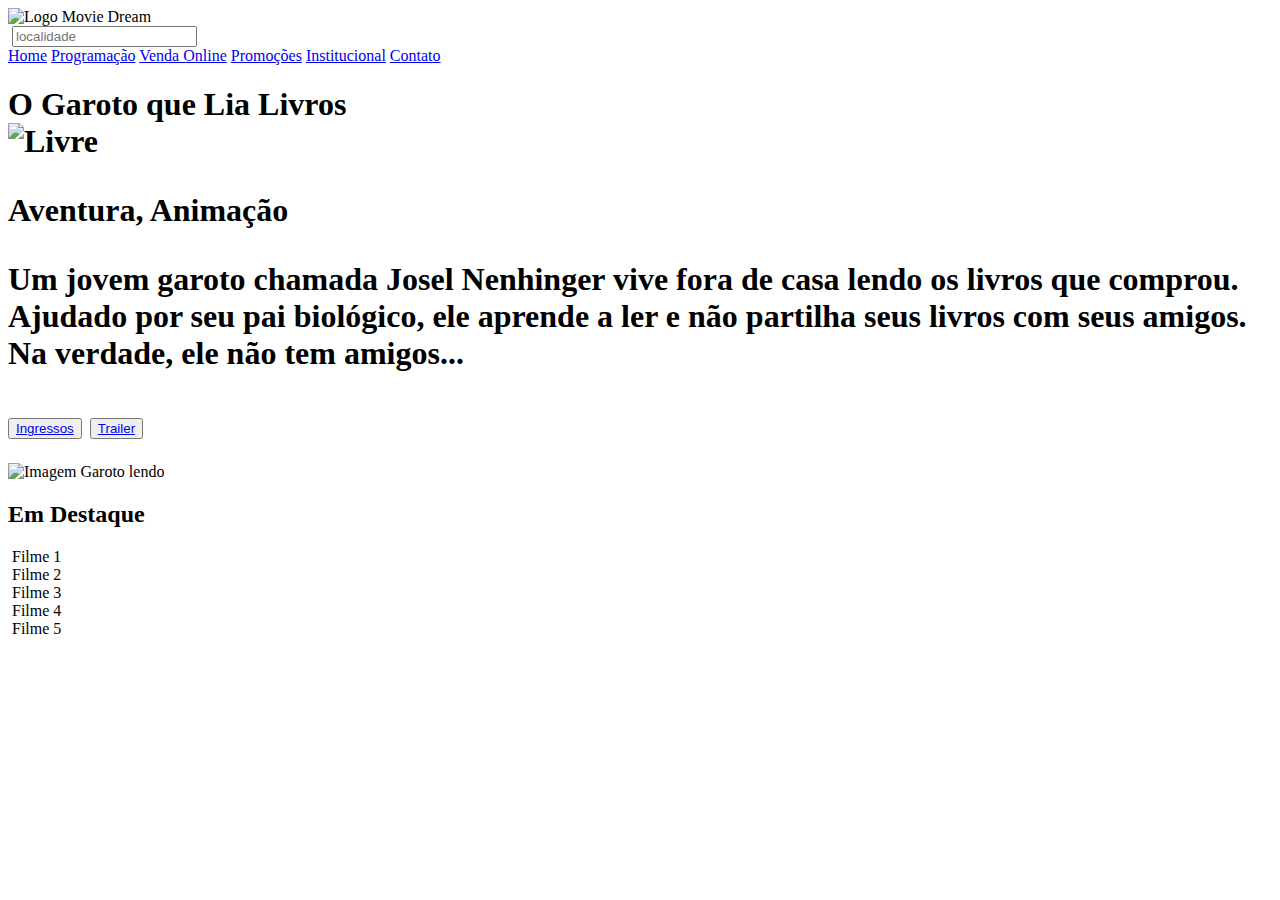
==== index.html @ 8796c6b0 "Create index.html" ====
<!DOCTYPE html>
<html>
  <head>
    <meta charset="utf-8" />
    <link rel="stylesheet" href="reset.css">
    <link rel="stylesheet" href="style.css" />
    
  </head>
  <body>
    <header>
      <div class="logo">
        <img src="src/img/Logo.png" alt="Logo">
        <span>Movie Dream</span>
        <form action="get">
          <img src="src/img/locationIcon.png" alt="">
          <input type="text" placeholder="localidade"></form>
        
      </div>
      
      <nav>
        <a href="index.html">Home</a>
        <a href="index.html">Programação</a>
        <a href="index.html">Venda Online</a>
        <a href="index.html">Promoções</a>
        <a href="index.html">Institucional</a>
        <a href="index.html">Contato</a>
      </nav>
    </header>

    <div class="container">

      
      <div class="filmeDestaque">
        <div class="sinopse">
          
          <h1>O Garoto que Lia Livros</h>
          <div class="classificacao">
            
            <img src="src/img/Livre.png" alt="Livre">
            <p>Aventura, Animação</p> 
          </div>
          
           <p>Um jovem garoto chamada Josel Nenhinger vive fora de casa lendo  os livros que comprou. Ajudado por seu pai biológico, ele aprende a ler e não partilha seus livros com seus amigos. Na verdade, ele não tem amigos...</p>
          
           <div class="botoes">
            <button><a href="vendas.html">Ingressos</a>
            </button>
            <button>
              <a href="#">Trailer</a>
            </button>
          </div>
        </div>
          <div class="imagemDestaque">
            <img src="src/img/imagemGarotoLendo.jpg" alt="Imagem Garoto lendo">
          </div>
          
      </div>
      
      <h2>Em Destaque</h2>

      <div class="catalogo">
       

        <div class="filme">
          <img src="https://picsum.photos/200/300" alt="">
          <span>Filme 1</span>
        </div>
        <div class="filme">
          <img src="https://picsum.photos/200/300" alt="">
          <span>Filme 2</span>
        </div>
        <div class="filme">
          <img src="https://picsum.photos/200/300" alt="">
          <span>Filme 3</span>
        </div>
        <div class="filme">
          <img src="https://picsum.photos/200/300" alt="">
          <span>Filme 4</span>
        </div>
        <div class="filme">
          <img src="https://picsum.photos/200/300" alt="">
          <span>Filme 5</span>
        </div>
      </div>
    </div>

  </body>
</html>
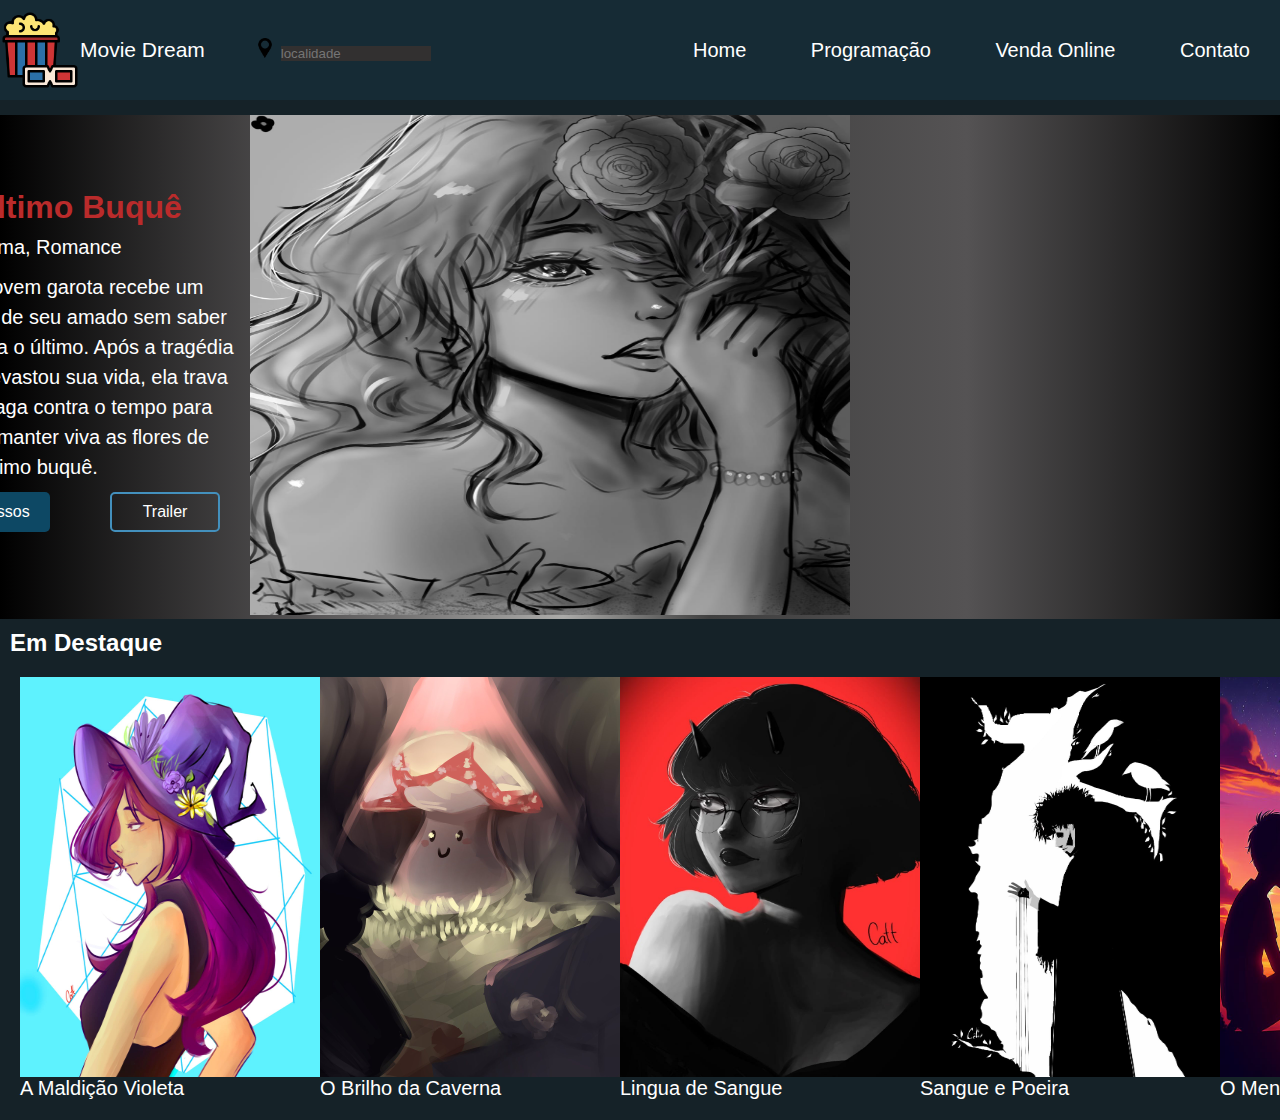
==== commit 41edd241: "Atualizacacoes" ====
--- a/index.html
+++ b/index.html
@@ -1,88 +1,87 @@
-<!DOCTYPE html>
-<html>
-  <head>
-    <meta charset="utf-8" />
-    <link rel="stylesheet" href="reset.css">
-    <link rel="stylesheet" href="style.css" />
-    
-  </head>
-  <body>
-    <header>
-      <div class="logo">
-        <img src="src/img/Logo.png" alt="Logo">
-        <span>Movie Dream</span>
-        <form action="get">
-          <img src="src/img/locationIcon.png" alt="">
-          <input type="text" placeholder="localidade"></form>
-        
-      </div>
-      
-      <nav>
-        <a href="index.html">Home</a>
-        <a href="index.html">Programação</a>
-        <a href="index.html">Venda Online</a>
-        <a href="index.html">Promoções</a>
-        <a href="index.html">Institucional</a>
-        <a href="index.html">Contato</a>
-      </nav>
-    </header>
-
-    <div class="container">
-
-      
-      <div class="filmeDestaque">
-        <div class="sinopse">
-          
-          <h1>O Garoto que Lia Livros</h>
-          <div class="classificacao">
-            
-            <img src="src/img/Livre.png" alt="Livre">
-            <p>Aventura, Animação</p> 
-          </div>
-          
-           <p>Um jovem garoto chamada Josel Nenhinger vive fora de casa lendo  os livros que comprou. Ajudado por seu pai biológico, ele aprende a ler e não partilha seus livros com seus amigos. Na verdade, ele não tem amigos...</p>
-          
-           <div class="botoes">
-            <button><a href="vendas.html">Ingressos</a>
-            </button>
-            <button>
-              <a href="#">Trailer</a>
-            </button>
-          </div>
-        </div>
-          <div class="imagemDestaque">
-            <img src="src/img/imagemGarotoLendo.jpg" alt="Imagem Garoto lendo">
-          </div>
-          
-      </div>
-      
-      <h2>Em Destaque</h2>
-
-      <div class="catalogo">
-       
-
-        <div class="filme">
-          <img src="https://picsum.photos/200/300" alt="">
-          <span>Filme 1</span>
-        </div>
-        <div class="filme">
-          <img src="https://picsum.photos/200/300" alt="">
-          <span>Filme 2</span>
-        </div>
-        <div class="filme">
-          <img src="https://picsum.photos/200/300" alt="">
-          <span>Filme 3</span>
-        </div>
-        <div class="filme">
-          <img src="https://picsum.photos/200/300" alt="">
-          <span>Filme 4</span>
-        </div>
-        <div class="filme">
-          <img src="https://picsum.photos/200/300" alt="">
-          <span>Filme 5</span>
-        </div>
-      </div>
-    </div>
-
-  </body>
-</html>
+<!DOCTYPE html>
+<html>
+  <head>
+    <meta charset="utf-8" />
+    <link rel="stylesheet" href="reset.css">
+    <link rel="stylesheet" href="style.css" />
+    
+  </head>
+  <body>
+    <header>
+      <div class="logo">
+        <img src="src/img/Logo.png" alt="Logo">
+        <span>Movie Dream</span>
+        <form action="get">
+          <img src="src/img/locationIcon.png" alt="">
+          <input type="text" placeholder="localidade"></form>
+        
+      </div>
+      
+      <nav>
+        <a href="index.html">Home</a>
+        <a href="Programacao.html">Programação</a>
+        <a href="vendaOnline.html">Venda Online</a>
+        <a href="Contato.html">Contato</a>
+      </nav>
+    </header>
+
+    <div class="container">
+
+      
+      <div class="filmeDestaque">
+        <div class="sinopse">
+          
+          <h1>O Último Buquê</h>
+          <div class="classificacao">
+            
+            <img src="src/img/18.png" alt="Livre">
+            <p>Drama, Romance</p> 
+          </div>
+          
+           <p>Uma jovem garota recebe um buquê de seu amado sem saber que era o último. Após a tragédia que devastou sua vida, ela trava uma saga contra o tempo para tentar manter viva as flores de seu último buquê.</p>
+          
+           <div class="botoes">
+            <button><a href="vendas.html">Ingressos</a>
+            </button>
+            <button>
+              <a href="#">Trailer</a>
+            </button>
+          </div>
+        </div>
+          <div class="imagemDestaque">
+            <img src="src/img/mulherFlores.jpeg" alt="Imagem Garoto lendo">
+          </div>
+          
+      </div>
+      
+      <h2>Em Destaque</h2>
+
+      <div class="catalogo">
+       
+
+        <div class="filme">
+          <img src="/src/img/bruxinha.jpeg" alt="">
+          <span>A Maldição Violeta</span>
+        </div>
+        <div class="filme">
+          <img src="/src/img/cogumeloFeliz.jpeg" alt="">
+          <span>O Brilho da Caverna</span>
+        </div>
+        <div class="filme">
+          <img src="/src/img/mulherChifruda.jpeg" alt="">
+          <span>Lingua de Sangue</span>
+        </div>
+        <div class="filme">
+          <img src="/src/img/homemPoeira.jpeg" alt="">
+          <span>Sangue e Poeira</span>
+        </div>
+        <div class="filme">
+          <img src="/src/img/imagemGarotoLendo.jpg" alt="">
+          <span>O Menino que Lia Livros</span>
+        </div>
+      </div>
+    </div>
+
+  </body>
+</html>
+
--- a/style.css
+++ b/style.css
@@ -0,0 +1,176 @@
+body{
+    background-color: #152228;
+    font-family: sans-serif;
+}
+
+header{
+    background-color: #162B35;
+    display: flex;
+    justify-content: space-between;
+    align-items: center;
+    height: 100px;
+}
+
+header .logo{
+    justify-content: start;
+    display: flex;
+    align-items: center;
+    font-size: 21px;
+}
+
+header .logo img{
+    width: 80px;
+    height: 80px;
+}
+
+header .logo form{ 
+    padding-left: 50px;
+}
+
+.logo form img{
+    width: 20px;
+    height: 20px;
+}
+
+header .logo input{
+    width: 150px;
+    border: none;
+    background-color: rgb(50, 48, 48);
+}
+
+header nav a{
+    font-size: 18px;
+    padding: 0 30px;
+    font-size: 20px;
+}
+
+header nav a:hover{
+    color: #4786a1;
+    transition: ease-in-out 0.6s;
+
+}
+.container h2{
+    margin: 10px 0 0 10px;
+}
+
+.container .filmeDestaque{
+margin-top: 15px;
+  background: linear-gradient(
+    90deg,
+    rgb(0, 0, 0) 0%,
+    rgb(85, 83, 84) 24%,
+    rgb(171, 171, 169) 44%,
+    rgb(63, 63, 63) 55.5%,
+    rgb(85, 83, 84)  75.5%,
+    rgb(0, 0, 0) 100%
+  );
+  display: flex;
+  align-items: center;
+  justify-content: center;
+}
+
+.filmeDestaque .classificacao{
+    margin: 10px 0;
+    display: flex;
+    gap: 5px;
+}
+
+.filmeDestaque .classificacao img{
+    width: 20px;
+    height: 20px;
+}
+
+.container .sinopse{
+    width: 25%;
+    line-height: 30px;
+}
+.container .sinopse h1{
+    color: rgb(186, 43, 43);
+}
+.container .sinopse p{
+    width: 300px;
+    font-size: 20px;
+    font-weight: 100;
+    
+}
+
+.filmeDestaque .imagemDestaque img{
+    margin-right: 500px;
+    width: 600px;
+    height: 500px;
+}
+
+.botoes{
+    display: flex;
+    margin: 10px 0;
+    gap: 60px;
+}
+.botoes button{
+    width: 110px;
+    height: 40px;
+    font-size: 16px;
+    border: none;
+    border-radius: 5px;
+}
+
+.botoes button:first-child{
+    background-color: #0d4864;
+}
+.botoes button:last-child{
+    background-color: transparent;
+    border: solid 2px rgb(67, 144, 189);
+}
+
+.container .catalogo{
+    display: flex;
+    justify-content: space-between;
+    padding: 20px;
+}
+
+.catalogo .filme{
+    display: flex;
+    flex-flow: column;
+}
+
+.filme img{
+    width: 300px;
+    height: 400px;
+}
+
+.filme span{
+    font-size: 20px;
+}
+
+/* PROGRAMACAO.HTML */
+.container h1{
+    padding: 0 10px;
+}
+.container .filmesVindouros{
+    display: flex;
+    flex-wrap: wrap;
+    gap: 15px;
+    padding: 0 10px;
+}
+
+.container .filmesVindouros .filme{
+    display: flex;
+    flex-flow: column;
+    gap: 5px;
+}
+
+#destacado{
+    margin: 50px 0 10px 10px;
+}
+
+.container .filmesDestacados{
+    display: flex;
+    padding: 0 10px;
+    flex-wrap: wrap;
+    gap: 25px;
+}
+
+.container .filmesDestacados .imagem-texto{
+    display: flex;
+    width: 500px;
+    gap: 15px;
+}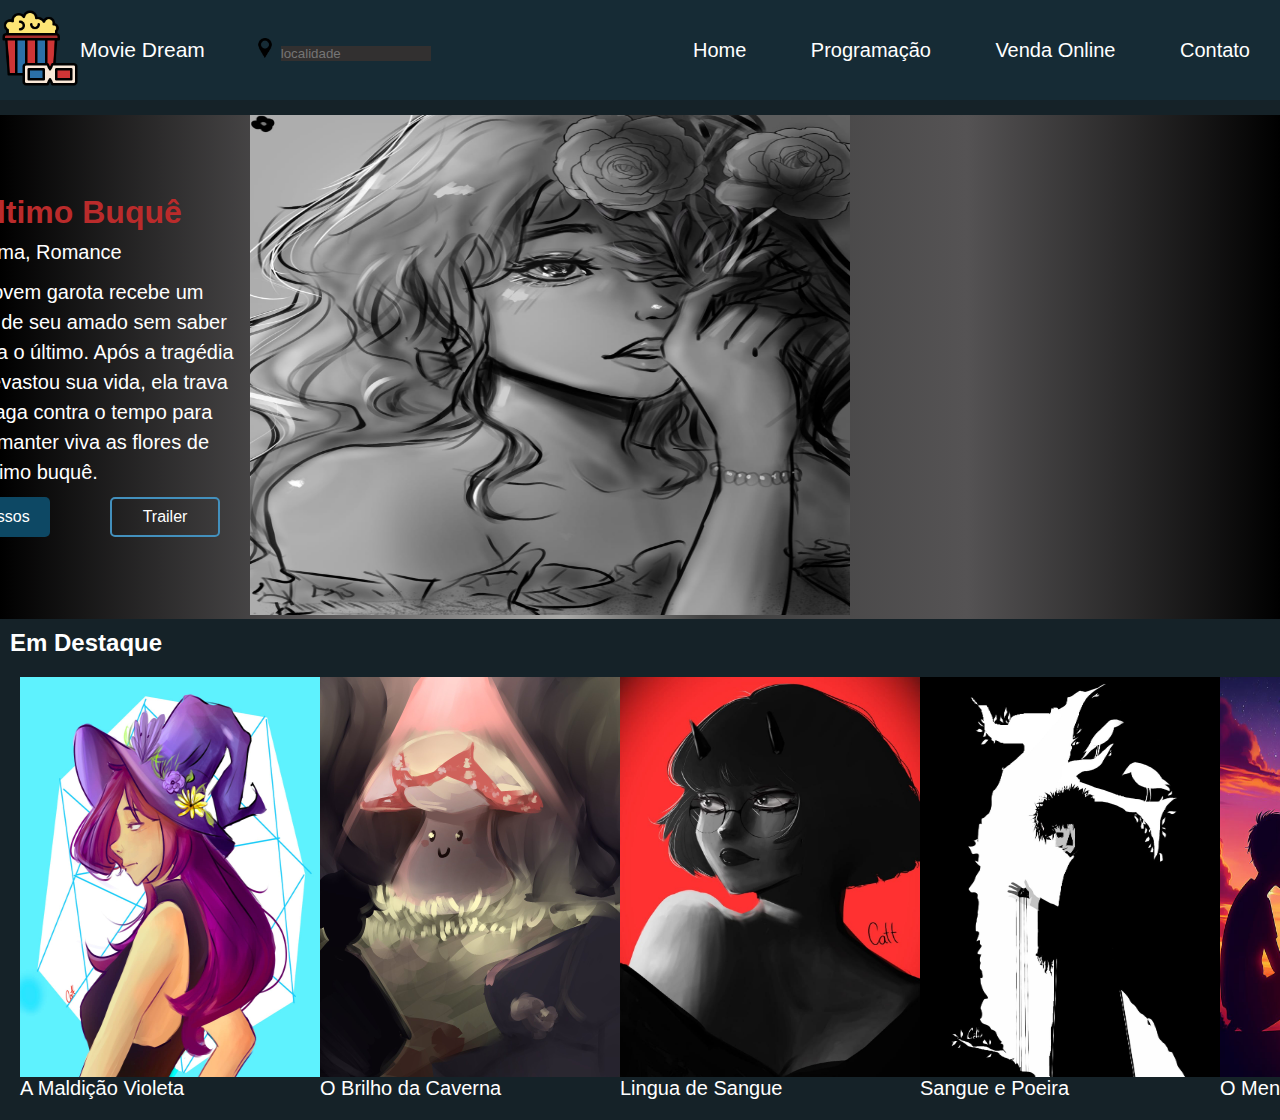
==== commit eb911a40: "Atualizacao Quase Final" ====
--- a/index.html
+++ b/index.html
@@ -4,19 +4,19 @@
     <meta charset="utf-8" />
     <link rel="stylesheet" href="reset.css">
     <link rel="stylesheet" href="style.css" />
-    
   </head>
   <body>
     <header>
       <div class="logo">
-        <img src="src/img/Logo.png" alt="Logo">
+        <a href="index.html">
+        <img src="src/img/Logo.png" alt="Logo"></a>
         <span>Movie Dream</span>
+      
         <form action="get">
           <img src="src/img/locationIcon.png" alt="">
-          <input type="text" placeholder="localidade"></form>
-        
+          <input type="text" placeholder="localidade">
+        </form>
       </div>
-      
       <nav>
         <a href="index.html">Home</a>
         <a href="Programacao.html">Programação</a>
@@ -26,62 +26,66 @@
     </header>
 
     <div class="container">
-
-      
       <div class="filmeDestaque">
         <div class="sinopse">
-          
           <h1>O Último Buquê</h>
           <div class="classificacao">
-            
             <img src="src/img/18.png" alt="Livre">
             <p>Drama, Romance</p> 
           </div>
-          
-           <p>Uma jovem garota recebe um buquê de seu amado sem saber que era o último. Após a tragédia que devastou sua vida, ela trava uma saga contra o tempo para tentar manter viva as flores de seu último buquê.</p>
-          
-           <div class="botoes">
-            <button><a href="vendas.html">Ingressos</a>
-            </button>
-            <button>
-              <a href="#">Trailer</a>
-            </button>
+          <p>Uma jovem garota recebe um buquê de seu amado sem saber que era o último. Após a tragédia que devastou sua vida, ela trava uma saga contra o tempo para tentar manter viva as flores de seu último buquê.</p>
+          <div class="botoes">
+            <button><a href="vendaOnline.html">Ingressos</a></button>
+            <button><a href="#">Trailer</a></button>
           </div>
         </div>
-          <div class="imagemDestaque">
-            <img src="src/img/mulherFlores.jpeg" alt="Imagem Garoto lendo">
-          </div>
-          
+        <div class="imagemDestaque">
+          <a href="vendaOnline.html">
+          <img src="src/img/mulherFlores.jpeg" alt="Imagem Garoto lendo">
+        </a>
+        </div>
       </div>
       
       <h2>Em Destaque</h2>
-
+      
       <div class="catalogo">
-       
+        <div class="filme">
+          <a href="vendaOnline.html">
+          <img src="/src/img/bruxinha.jpeg" alt="">
+          <span>A Maldição Violeta</span>
+        </a>
+        </div>
 
         <div class="filme">
-          <img src="/src/img/bruxinha.jpeg" alt="">
-          <span>A Maldição Violeta</span>
+          <a href="vendaOnline.html">
+          <img src="/src/img/cogumeloFeliz.jpeg" alt="">
+          <span>O Brilho da Caverna</span>
+        </a>
+        </div>
+     
+        <div class="filme">
+          <a href="vendaOnline.html">
+          <img src="/src/img/mulherChifruda.jpeg" alt="">
+          <span>Lingua de Sangue</span>
+        </a>
+        </div>
+      
+        <div class="filme">
+          <a href="vendaOnline.html">
+          <img src="/src/img/homemPoeira.jpeg" alt="">
+          <span>Sangue e Poeira</span>
+        </a>
         </div>
         <div class="filme">
-          <img src="/src/img/cogumeloFeliz.jpeg" alt="">
-          <span>O Brilho da Caverna</span>
-        </div>
-        <div class="filme">
-          <img src="/src/img/mulherChifruda.jpeg" alt="">
-          <span>Lingua de Sangue</span>
-        </div>
-        <div class="filme">
-          <img src="/src/img/homemPoeira.jpeg" alt="">
-          <span>Sangue e Poeira</span>
-        </div>
-        <div class="filme">
+          <a href="vendaOnline.html">
           <img src="/src/img/imagemGarotoLendo.jpg" alt="">
           <span>O Menino que Lia Livros</span>
+        </a>
         </div>
       </div>
     </div>
-
+    
+    
   </body>
 </html>
 
--- a/style.css
+++ b/style.css
@@ -49,6 +49,7 @@
     transition: ease-in-out 0.6s;
 
 }
+
 .container h2{
     margin: 10px 0 0 10px;
 }
@@ -127,7 +128,7 @@
     padding: 20px;
 }
 
-.catalogo .filme{
+.catalogo .filme a{
     display: flex;
     flex-flow: column;
 }
@@ -141,36 +142,256 @@
     font-size: 20px;
 }
 
-/* PROGRAMACAO.HTML */
+/* PROGRAMACAO */
 .container h1{
+    margin: 20px 10px;
+}
+.container .filmesVindouros{
+    display: flex;
+    flex-wrap: wrap;
+    gap: 35px;
     padding: 0 10px;
 }
-.container .filmesVindouros{
-    display: flex;
-    flex-wrap: wrap;
+
+.container .filmesVindouros .filme{
+    display: flex;
+    flex-flow: column;
     gap: 15px;
-    padding: 0 10px;
-}
-
-.container .filmesVindouros .filme{
-    display: flex;
-    flex-flow: column;
-    gap: 5px;
+}
+
+.container .filmesVindouros .filme img{
+    width: 400px;
+    height: 400px;
 }
 
 #destacado{
     margin: 50px 0 10px 10px;
 }
 
+#botaoCentralizado{
+    display: flex;
+    align-items: center;
+    justify-content: center;
+}
+
+#botaoCentralizado button{
+    background-color: #0d4864;
+    margin: 0 0 20px 0;
+    width: 150px;
+    height: 40px;
+    border-radius: 15px;
+    border: none;
+}
+
+#botaoCentralizado button:hover{
+    background-color: #77bbdd;
+    transition: 0.2s;
+}
+
 .container .filmesDestacados{
     display: flex;
     padding: 0 10px;
     flex-wrap: wrap;
-    gap: 25px;
+    gap: 20px;
 }
 
 .container .filmesDestacados .imagem-texto{
     display: flex;
+    width: 630px;
+    gap: 15px;
+}
+
+/* VENDAS ONLINE */
+
+.venda-destaque{
+    display: flex;
+    margin: 0 20px;
+}
+
+.venda-destaque img{
     width: 500px;
-    gap: 15px;
-}+    height: 500px;
+}
+
+.venda-classificacao-duracao{
+    display: flex;
+    align-items: center;
+    justify-content: start;
+    gap: 10px;
+}
+
+.venda-sinopse{
+    display: flex;
+    flex-flow: column;
+    justify-content: space-between;
+    margin: 0 0 0 20px;
+    width: 700px;
+    line-height: 35px;
+}
+
+.venda-sinopse h2{
+    font-size: 40px;
+}
+.venda-sinopse p{
+    font-size: 20px;
+    margin-top: 20px;
+}
+
+.venda-classificacao-duracao img{
+    width: 15px;
+    height: 15px;
+}
+
+.venda-classificacao-duracao span:last-child{
+    color: gray;
+}
+
+#h3sessao{
+    margin: 20px 0 0 20px;
+}
+.sessoes-dias{
+    display: flex;
+    justify-content: space-between;
+    margin: 0 0 0 20px;
+    background-color: white;
+    color: black;
+    width: 1200px;
+}
+
+.sessoes-dias div{
+    display: flex;
+    flex-flow: column;
+    align-items: center;
+    padding: 25px 40px;
+}
+
+.sessoes-dias span, strong{
+    color: black;
+}
+
+.modalidades{
+    margin-top: 5px;
+    margin-left: 30px;
+    display: flex;
+    gap: 30px;
+}
+
+.modalidades button{
+    color: white;
+    background-color: transparent;
+    width: 110px;
+    height: 30px;
+    border-radius: 20px;
+    border: 3px solid #284e5f;
+}
+
+.modalidades button:first-child{
+   font-weight: bold;
+}
+
+.local-horario{
+    background-color: rgb(48, 18, 67);
+    margin: 20px 0 0 20px;
+    width: 1200px;
+}
+.local{
+    display: flex;
+    justify-content: space-between;
+    color: black;
+    border-bottom: 2px solid gray;
+}
+
+.local img{
+    width: 25px;
+    height: 25px;
+}
+
+.local .endereco{
+    margin: 10px;
+    color: gray;
+}
+
+.endereco span{
+    color: gray;
+}
+
+.assento-preco{
+    display: flex;
+    margin: 10px;
+    gap: 10px;
+}
+
+.assento-preco div{
+    display: flex;
+    align-self: center;
+}
+
+#botao-dublado{
+    margin: 10px 0 0 20px;
+    color: white;
+    background-color: #284e5f;
+    width: 100px;
+    height: 30px;
+    border: none;
+    border-radius: 15px;
+}
+
+.botoes-horario {
+ padding-bottom: 20px;
+}
+.botoes-horario button {
+    margin: 10px 0 0 20px;
+    color: white;
+    background-color: transparent;
+    width: 200px;
+    height: 30px;
+    border-radius: 5px;
+    border: 3px solid #284e5f;
+}
+
+.botoes-horario button strong{
+    color: white;
+}
+
+/* ASSENTOS */
+
+.assento-container {
+    margin: 20px;
+    border: 1px solid #43367b;
+    display: flex;
+    flex-flow: column;
+    align-items: center;
+}
+
+.assento-container h3 {
+    padding: 20px;
+}
+
+.fileira {
+    display: flex;
+    flex-flow: column;
+}
+
+.fileira .fileira-1,
+.fileira .fileira-2 {
+    display: flex;
+    padding: 20px;
+    gap: 5px;
+}
+
+.fileira .fileira-1 form,
+.fileira .fileira-2 form {
+    display: flex;
+    padding: 20px;
+    gap: 5px;
+}
+
+#confirmar-assento {
+    margin: 10px 0 0 20px;
+    color: white;
+    background-color: #284e5f;
+    width: 100px;
+    height: 30px;
+    border: none;
+    border-radius: 15px;
+}
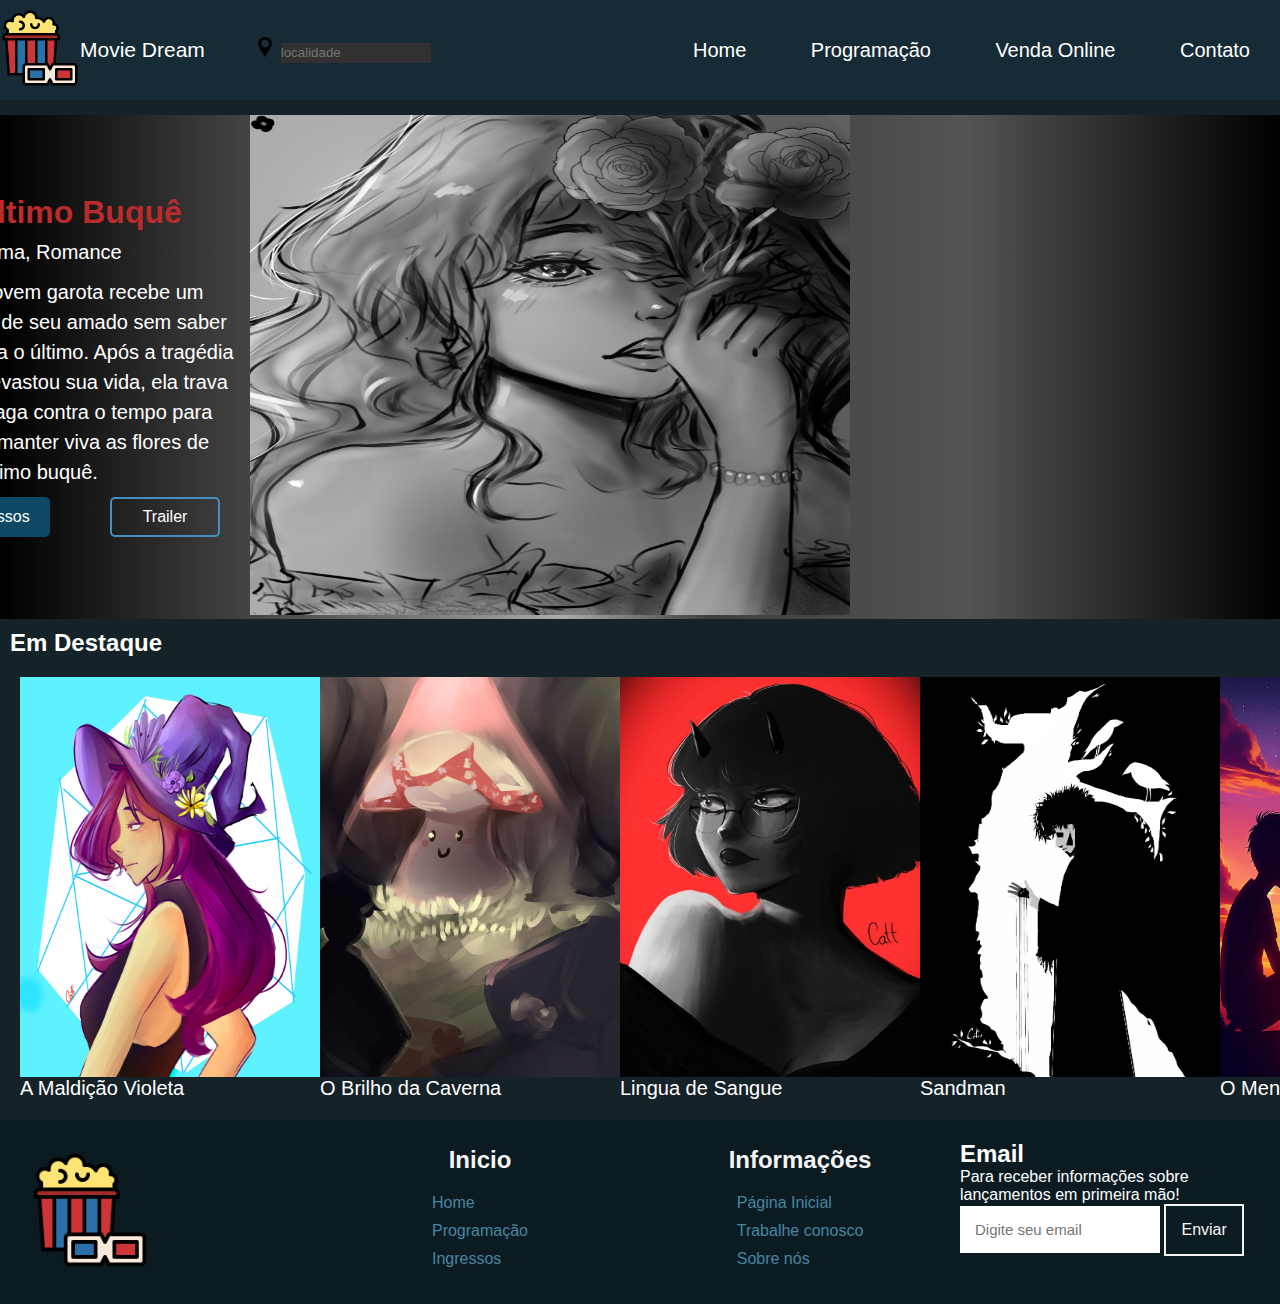
==== commit d3e63879: "Atualização Contato + Footer + Fotos de Cachorro" ====
--- a/index.html
+++ b/index.html
@@ -73,7 +73,7 @@
         <div class="filme">
           <a href="vendaOnline.html">
           <img src="/src/img/homemPoeira.jpeg" alt="">
-          <span>Sangue e Poeira</span>
+          <span>Sandman</span>
         </a>
         </div>
         <div class="filme">
@@ -85,6 +85,36 @@
       </div>
     </div>
     
+    <footer>
+
+      <div class="logo">
+        <img src="src/img/Logo.png" alt="Logo">
+      </div>
+      <div class="box">
+        <h2>Inicio</h2>
+        <ul>
+          <li><a href="index.html">Home</a></li>
+          <li><a href="Programacao.html">Programação</a></li>
+          <li><a href="vendaOnline.html">Ingressos</a></li>
+        </ul>
+      </div>
+      <div class="box">
+        <h2>Informações</h2>
+        <ul>
+          <li><a href="index.html">Página Inicial</a></li>
+          <li><a href="contato.html">Trabalhe conosco</a></li>
+          <li><a href="index.html">Sobre nós</a></li>
+        </ul>
+      </div>
+
+      <div class="box-email">
+        <h2>Email</h2>
+        <p>Para receber informações sobre lançamentos em primeira mão!</p>
+        <input type="email" name="email" placeholder="Digite seu email">
+        <button type="get">Enviar</button>
+      </div>
+
+    </footer>
     
   </body>
 </html>
--- a/style.css
+++ b/style.css
@@ -34,6 +34,7 @@
 
 header .logo input{
     width: 150px;
+    height: 20px;
     border: none;
     background-color: rgb(50, 48, 48);
 }
@@ -161,7 +162,7 @@
 
 .container .filmesVindouros .filme img{
     width: 400px;
-    height: 400px;
+    height: 450px;
 }
 
 #destacado{
@@ -395,3 +396,82 @@
     border: none;
     border-radius: 15px;
 }
+
+/* Footer */
+
+footer{
+    position: relative;
+    bottom: 0;
+    background: #0c1b22;
+    display: grid;
+    grid-template-columns: repeat(4, 2fr);
+}
+
+footer .logo img{
+    padding:30px;
+    width: 180px;
+    height: 180px; 
+}
+
+footer .box{
+    display: flex;
+    flex-flow: column;
+    align-items: center;
+    justify-content: center;
+    width: 320px;
+    padding: 20px;
+}
+
+footer input{
+    padding: 15px;
+    outline: none;
+    border: 0;
+    margin-bottom:20px;
+    font-size: 15px;
+    transition: all 0.5s;
+    width: 200px;
+}
+footer input:focus{
+    border-radius: 16px;
+}
+footer button{
+    padding: 15px;
+    cursor: pointer;
+    font-size: 16px;
+    background:transparent;
+    border:2px solid #f5f5f5;
+    transition: all 1s;
+    margin-bottom: 20px;
+    color:#f5f5f5
+}
+footer button:hover{
+    background: #f5f5f5;
+    color: #1e4558;
+    border-radius: 16px;
+}
+footer p{
+    color: #ffffff;
+}
+footer ul{
+    margin: 0px;
+}
+.box h2{
+    color: #f5f5f5;
+    margin-bottom: 10px;
+}
+.box ul li{
+    list-style: none;
+    color: #f5f5f5;
+    margin: 10px;
+    display: flex;
+    justify-content: left;
+}
+.box ul li a{
+    text-decoration: none;
+    color:#4786a1;
+
+}
+
+.box-email{
+    margin-top: 20px;
+}
